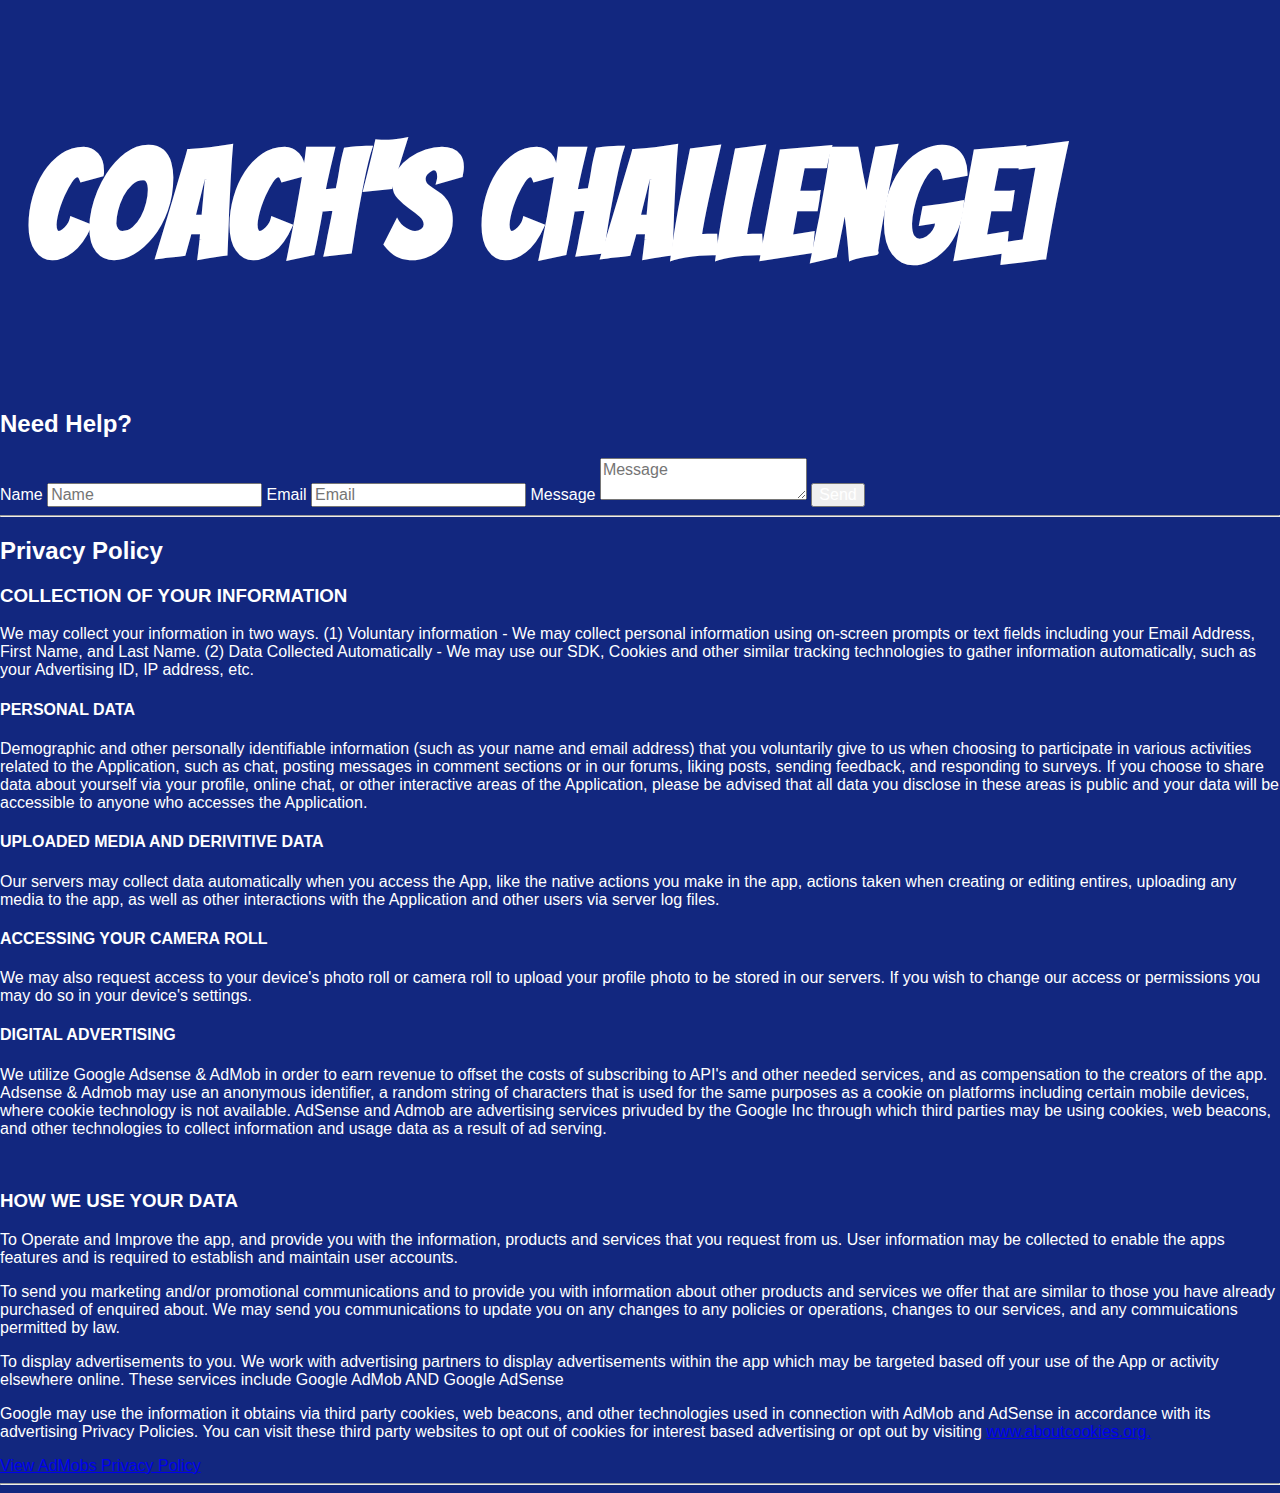
==== coachschallenge.html @ 7a8db965 "Update coachschallenge.html" ====
<!DOCTYPE html>
<html lang="en">
<head>
    <meta charset="UTF-8">
    <meta http-equiv="X-UA-Compatible" content="IE=edge">
    <meta name="viewport" content="width=device-width, initial-scale=1.0">
    <title>Coach's Challenge</title>
    <link rel="stylesheet" href="normalize.css">
    <link rel="stylesheet" href="support.css">
    <link rel="stylesheet" href="https://fonts.googleapis.com/css?family=Bangers">
    <style>
        body {
            background-color: #12277F;
            color: #fff;
        }
        h1 {
            font-family: 'Bangers';
            font-size: 150px;
            padding: 25px;
        }
    </style>
</head>
<body>
    <h1>Coach's Challenge]</h1>
    <h2>Need Help?</h2>
    <form action="https://submit-form.com/Y8VTLnWR">
        <label for="name">Name</label>
        <input type="text" id="name" name="name" placeholder="Name" required="" />
        <label for="email">Email</label>
        <input type="email" id="email" name="email" placeholder="Email" required="" />
        <label for="message">Message</label>
        <textarea
          id="message"
          name="message"
          placeholder="Message"
          required=""
        ></textarea>
        <button type="submit">Send</button>
    </form>
    <hr>
    <h2>Privacy Policy</h2>
    <h3>COLLECTION OF YOUR INFORMATION</h3>
    <p>We may collect your information in two ways. (1) Voluntary information - We may collect personal information using on-screen prompts or text fields  including your Email Address, First Name, and Last Name. (2) Data Collected Automatically - We may use our SDK, Cookies and other similar tracking technologies to gather information automatically, such as your Advertising ID, IP address, etc.</p>
    <h4>PERSONAL DATA</h4>
    <p>Demographic and other personally identifiable information (such as your name and email address) that you voluntarily give to us when choosing to participate in various activities related to the Application, such as chat, posting messages in comment sections or in our forums, liking posts, sending feedback, and responding to surveys.  If you choose to share data about yourself via your profile, online chat, or other interactive areas of the Application, please be advised that all data you disclose in these areas is public and your data will be accessible to anyone who accesses the Application.</p>
    <h4>UPLOADED MEDIA AND DERIVITIVE DATA</h4>
    <p>Our servers may collect data automatically when you access the App, like the native actions you make in the app, actions taken when creating or editing entires, uploading any media to the app, as well as other interactions with the Application and other users via server log files.</p>
    <h4>ACCESSING YOUR CAMERA ROLL</h4>
    <p>We may also request access to your device's photo roll or camera roll to upload your profile photo to be stored in our servers. If you wish to change our access or permissions you may do so in your device's settings.</p>
    <h4>DIGITAL ADVERTISING</h4>
    <p>We utilize Google Adsense & AdMob in order to earn revenue to offset the costs of subscribing to API's and other needed services, and as compensation to the creators of the app. Adsense & Admob may use an anonymous identifier, a random string of characters that is used for the same purposes as a cookie on platforms including certain mobile devices, where cookie technology is not available. AdSense and Admob are advertising services privuded by the Google Inc through which third parties may be using cookies, web beacons, and other technologies to collect information and usage data as a result of ad serving.</p>
    <br>
    <h3>HOW WE USE YOUR DATA</h3>
    <p>To Operate and Improve the app, and provide you with the information, products and services that you request from us. User information may be collected to enable the apps features and is required to establish and maintain user accounts.</p>
    <p>To send you marketing and/or promotional communications and to provide you with information about other products and services we offer that are similar to those you have already purchased of enquired about. We may send you communications to update you on any changes to any policies or operations, changes to our services, and any commuications permitted by law.</p>
    <p>To display advertisements to you. We work with advertising partners to display advertisements within the app which may be targeted based off your use of the App or activity elsewhere online. These services include Google AdMob AND Google AdSense</p>
    <p>Google may use the information it obtains via third party cookies, web beacons, and other technologies used in connection with AdMob and AdSense in accordance with its advertising Privacy Policies. You can visit these third party websites to opt out of cookies for interest based advertising or opt out by visiting <a href="www.aboutcookies.org" target="_blank">www.aboutcookies.org.</a></p>
    <a href="https://policies.google.com/technologies/ads?hl=en-US" target="_blank">View AdMobs Privacy Policy</a>
    <hr>
      
</body>
</html>
---- support.css ----
body {
    background-color: #000;
}
h1 {
    color: #fff;
}
form {
    display: block;
}
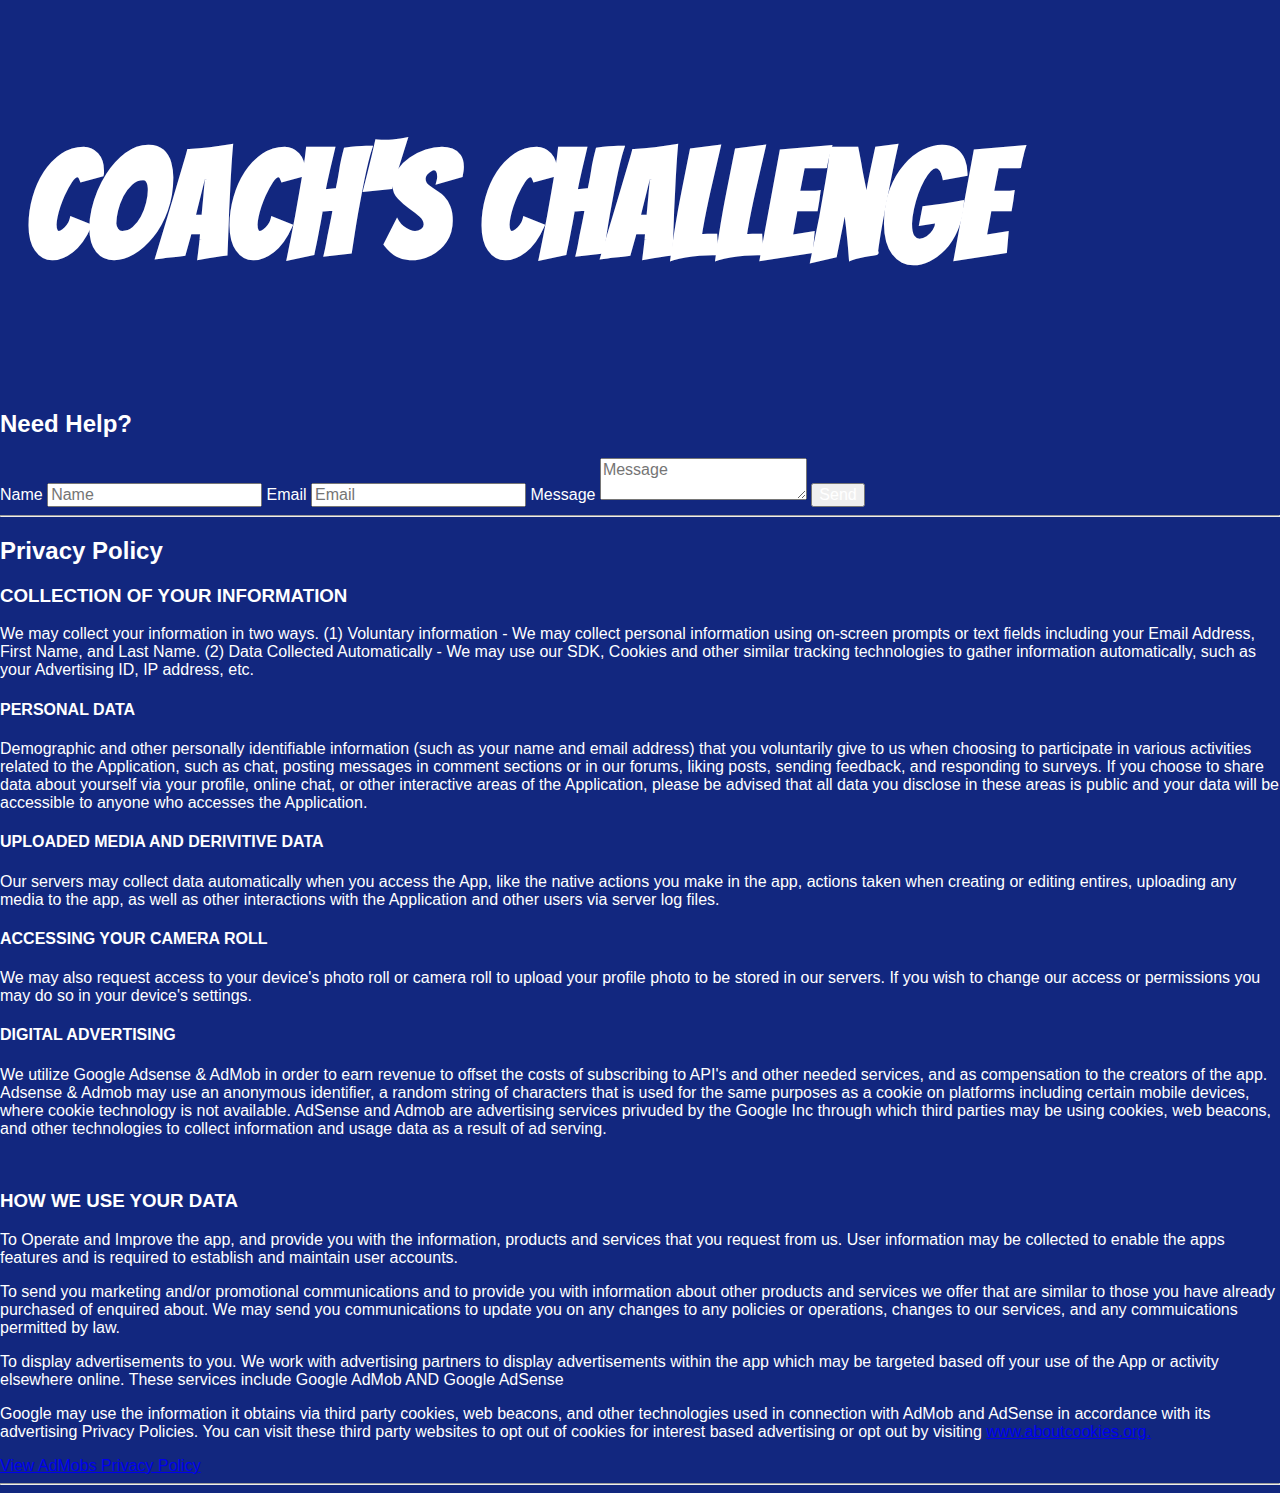
==== commit 4d61c7bd: "Update coachschallenge.html" ====
--- a/coachschallenge.html
+++ b/coachschallenge.html
@@ -21,7 +21,7 @@
     </style>
 </head>
 <body>
-    <h1>Coach's Challenge]</h1>
+    <h1>Coach's Challenge</h1>
     <h2>Need Help?</h2>
     <form action="https://submit-form.com/Y8VTLnWR">
         <label for="name">Name</label>
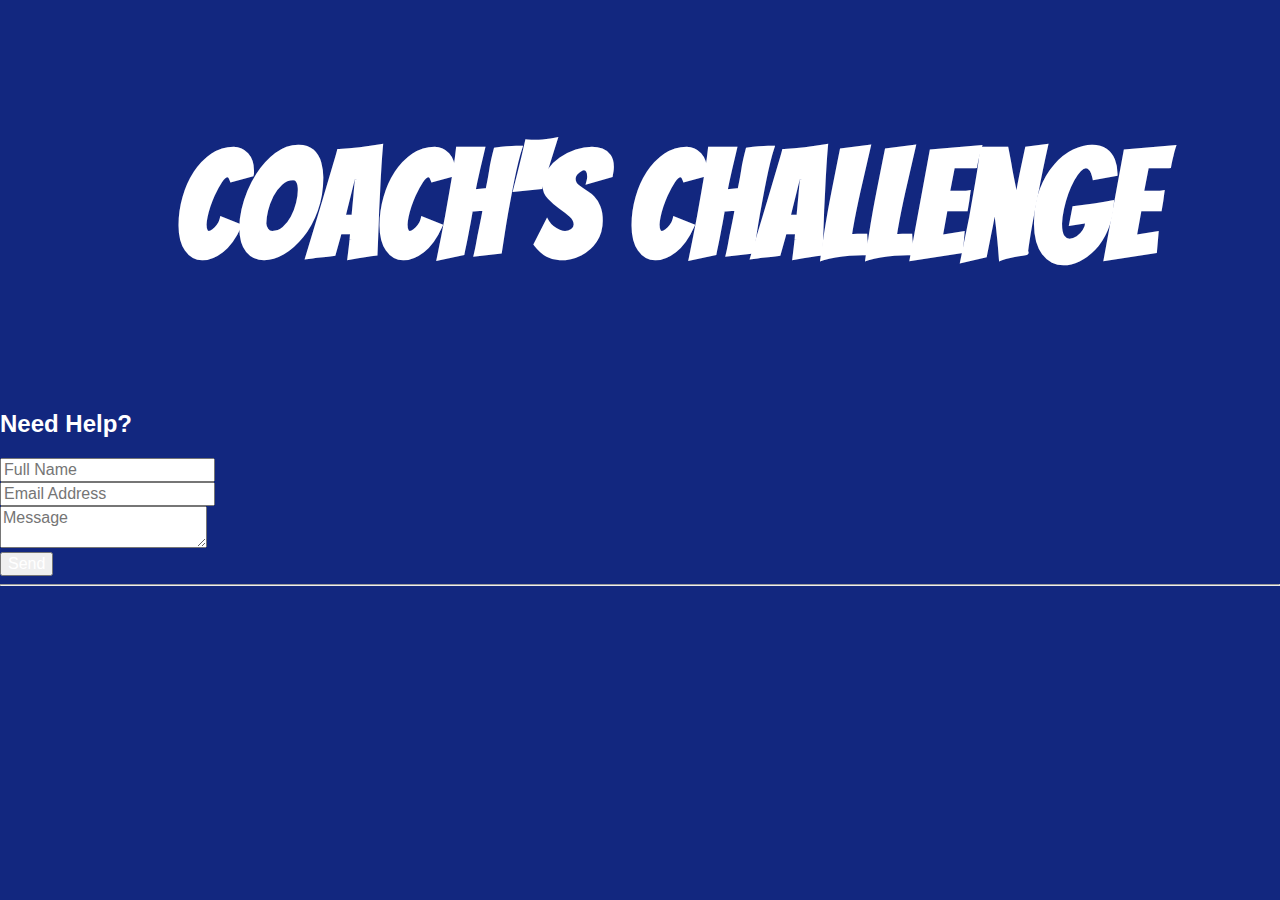
==== commit b72318dd: "Update coachschallenge.html" ====
--- a/coachschallenge.html
+++ b/coachschallenge.html
@@ -24,39 +24,41 @@
     <h1>Coach's Challenge</h1>
     <h2>Need Help?</h2>
     <form action="https://submit-form.com/Y8VTLnWR">
-        <label for="name">Name</label>
-        <input type="text" id="name" name="name" placeholder="Name" required="" />
-        <label for="email">Email</label>
-        <input type="email" id="email" name="email" placeholder="Email" required="" />
-        <label for="message">Message</label>
+        <!--<label for="name">Name</label>-->
+        <input type="text" id="name" name="name" placeholder="Full Name" required="" /><br>
+        <!--<label for="email">Email</label>-->
+        <input type="email" id="email" name="email" placeholder="Email Address" required="" /><br>
+        <!--<label for="message">Message</label>-->
         <textarea
           id="message"
           name="message"
           placeholder="Message"
           required=""
-        ></textarea>
+        ></textarea><br>
         <button type="submit">Send</button>
     </form>
     <hr>
-    <h2>Privacy Policy</h2>
-    <h3>COLLECTION OF YOUR INFORMATION</h3>
-    <p>We may collect your information in two ways. (1) Voluntary information - We may collect personal information using on-screen prompts or text fields  including your Email Address, First Name, and Last Name. (2) Data Collected Automatically - We may use our SDK, Cookies and other similar tracking technologies to gather information automatically, such as your Advertising ID, IP address, etc.</p>
-    <h4>PERSONAL DATA</h4>
-    <p>Demographic and other personally identifiable information (such as your name and email address) that you voluntarily give to us when choosing to participate in various activities related to the Application, such as chat, posting messages in comment sections or in our forums, liking posts, sending feedback, and responding to surveys.  If you choose to share data about yourself via your profile, online chat, or other interactive areas of the Application, please be advised that all data you disclose in these areas is public and your data will be accessible to anyone who accesses the Application.</p>
-    <h4>UPLOADED MEDIA AND DERIVITIVE DATA</h4>
-    <p>Our servers may collect data automatically when you access the App, like the native actions you make in the app, actions taken when creating or editing entires, uploading any media to the app, as well as other interactions with the Application and other users via server log files.</p>
-    <h4>ACCESSING YOUR CAMERA ROLL</h4>
-    <p>We may also request access to your device's photo roll or camera roll to upload your profile photo to be stored in our servers. If you wish to change our access or permissions you may do so in your device's settings.</p>
-    <h4>DIGITAL ADVERTISING</h4>
-    <p>We utilize Google Adsense & AdMob in order to earn revenue to offset the costs of subscribing to API's and other needed services, and as compensation to the creators of the app. Adsense & Admob may use an anonymous identifier, a random string of characters that is used for the same purposes as a cookie on platforms including certain mobile devices, where cookie technology is not available. AdSense and Admob are advertising services privuded by the Google Inc through which third parties may be using cookies, web beacons, and other technologies to collect information and usage data as a result of ad serving.</p>
-    <br>
-    <h3>HOW WE USE YOUR DATA</h3>
-    <p>To Operate and Improve the app, and provide you with the information, products and services that you request from us. User information may be collected to enable the apps features and is required to establish and maintain user accounts.</p>
-    <p>To send you marketing and/or promotional communications and to provide you with information about other products and services we offer that are similar to those you have already purchased of enquired about. We may send you communications to update you on any changes to any policies or operations, changes to our services, and any commuications permitted by law.</p>
-    <p>To display advertisements to you. We work with advertising partners to display advertisements within the app which may be targeted based off your use of the App or activity elsewhere online. These services include Google AdMob AND Google AdSense</p>
-    <p>Google may use the information it obtains via third party cookies, web beacons, and other technologies used in connection with AdMob and AdSense in accordance with its advertising Privacy Policies. You can visit these third party websites to opt out of cookies for interest based advertising or opt out by visiting <a href="www.aboutcookies.org" target="_blank">www.aboutcookies.org.</a></p>
-    <a href="https://policies.google.com/technologies/ads?hl=en-US" target="_blank">View AdMobs Privacy Policy</a>
-    <hr>
+    <div style="display: none;">
+        <h2>Privacy Policy</h2>
+            <h3>COLLECTION OF YOUR INFORMATION</h3>
+            <p>We may collect your information in two ways. (1) Voluntary information - We may collect personal information using on-screen prompts or text fields  including your Email Address, First Name, and Last Name. (2) Data Collected Automatically - We may use our SDK, Cookies and other similar tracking technologies to gather information automatically, such as your Advertising ID, IP address, etc.</p>
+            <h4>PERSONAL DATA</h4>
+            <p>Demographic and other personally identifiable information (such as your name and email address) that you voluntarily give to us when choosing to participate in various activities related to the Application, such as chat, posting messages in comment sections or in our forums, liking posts, sending feedback, and responding to surveys.  If you choose to share data about yourself via your profile, online chat, or other interactive areas of the Application, please be advised that all data you disclose in these areas is public and your data will be accessible to anyone who accesses the Application.</p>
+            <h4>UPLOADED MEDIA AND DERIVITIVE DATA</h4>
+            <p>Our servers may collect data automatically when you access the App, like the native actions you make in the app, actions taken when creating or editing entires, uploading any media to the app, as well as other interactions with the Application and other users via server log files.</p>
+            <h4>ACCESSING YOUR CAMERA ROLL</h4>
+            <p>We may also request access to your device's photo roll or camera roll to upload your profile photo to be stored in our servers. If you wish to change our access or permissions you may do so in your device's settings.</p>
+            <h4>DIGITAL ADVERTISING</h4>
+            <p>We utilize Google Adsense & AdMob in order to earn revenue to offset the costs of subscribing to API's and other needed services, and as compensation to the creators of the app. Adsense & Admob may use an anonymous identifier, a random string of characters that is used for the same purposes as a cookie on platforms including certain mobile devices, where cookie technology is not available. AdSense and Admob are advertising services privuded by the Google Inc through which third parties may be using cookies, web beacons, and other technologies to collect information and usage data as a result of ad serving.</p>
+            <br>
+            <h3>HOW WE USE YOUR DATA</h3>
+            <p>To Operate and Improve the app, and provide you with the information, products and services that you request from us. User information may be collected to enable the apps features and is required to establish and maintain user accounts.</p>
+            <p>To send you marketing and/or promotional communications and to provide you with information about other products and services we offer that are similar to those you have already purchased of enquired about. We may send you communications to update you on any changes to any policies or operations, changes to our services, and any commuications permitted by law.</p>
+            <p>To display advertisements to you. We work with advertising partners to display advertisements within the app which may be targeted based off your use of the App or activity elsewhere online. These services include Google AdMob AND Google AdSense</p>
+            <p>Google may use the information it obtains via third party cookies, web beacons, and other technologies used in connection with AdMob and AdSense in accordance with its advertising Privacy Policies. You can visit these third party websites to opt out of cookies for interest based advertising or opt out by visiting <a href="www.aboutcookies.org" target="_blank">www.aboutcookies.org.</a></p>
+            <a href="https://policies.google.com/technologies/ads?hl=en-US" target="_blank">View AdMobs Privacy Policy</a>
+        <hr>
+    </div>
       
 </body>
 </html>
--- a/support.css
+++ b/support.css
@@ -1,8 +1,11 @@
 body {
     background-color: #000;
+    align-content: center;
 }
 h1 {
     color: #fff;
+    width: 100vw;
+    text-align: center;
 }
 form {
     display: block;
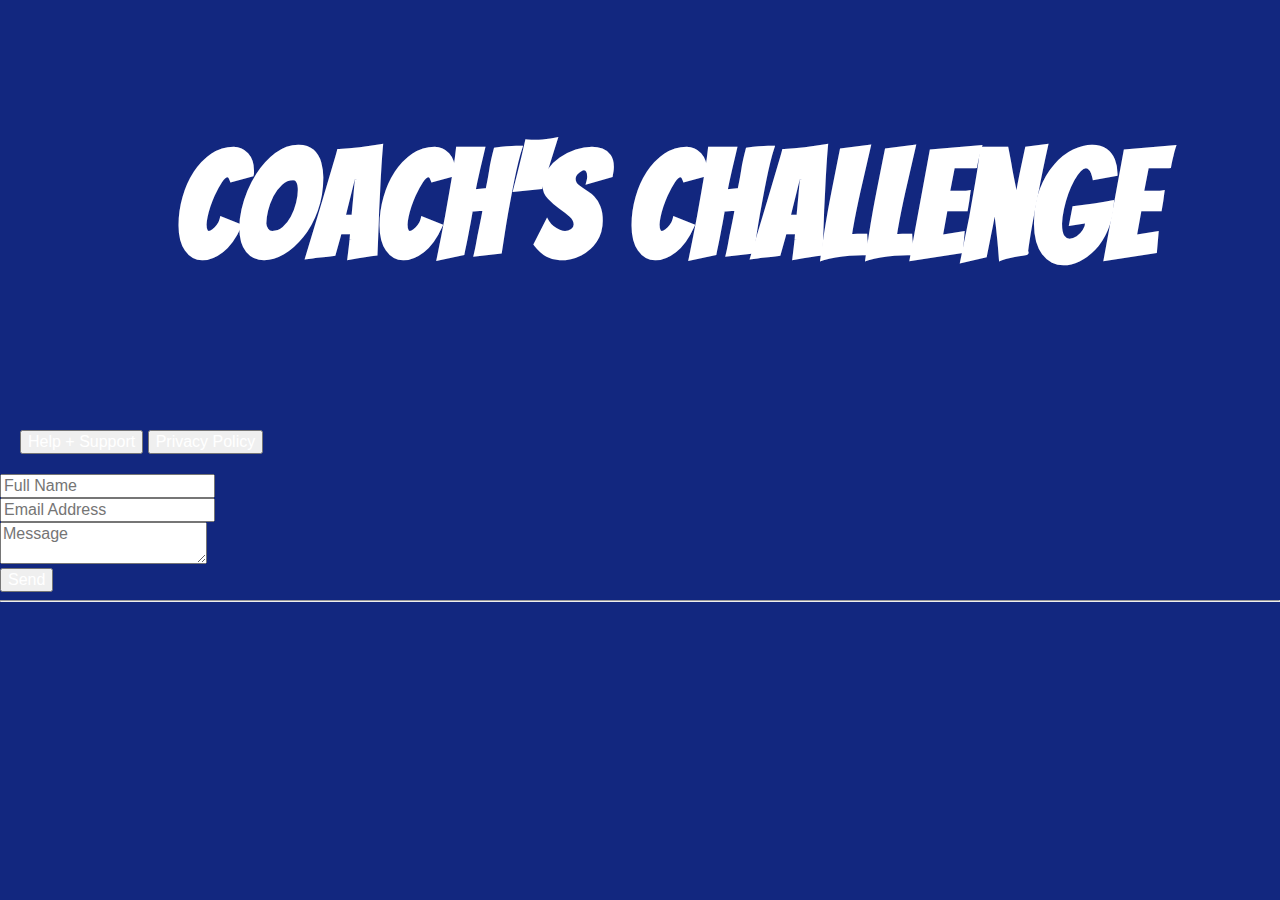
==== commit fb684fe5: "Update coachschallenge.html" ====
--- a/coachschallenge.html
+++ b/coachschallenge.html
@@ -18,17 +18,24 @@
             font-size: 150px;
             padding: 25px;
         }
+        #navigation {
+            padding: 20px;
+        }
     </style>
 </head>
 <body>
     <h1>Coach's Challenge</h1>
-    <h2>Need Help?</h2>
+    <div id="navigation">
+        <button>
+            Help + Support
+        </button>
+        <button>
+            Privacy Policy
+        </button>
+    </div>
     <form action="https://submit-form.com/Y8VTLnWR">
-        <!--<label for="name">Name</label>-->
         <input type="text" id="name" name="name" placeholder="Full Name" required="" /><br>
-        <!--<label for="email">Email</label>-->
         <input type="email" id="email" name="email" placeholder="Email Address" required="" /><br>
-        <!--<label for="message">Message</label>-->
         <textarea
           id="message"
           name="message"
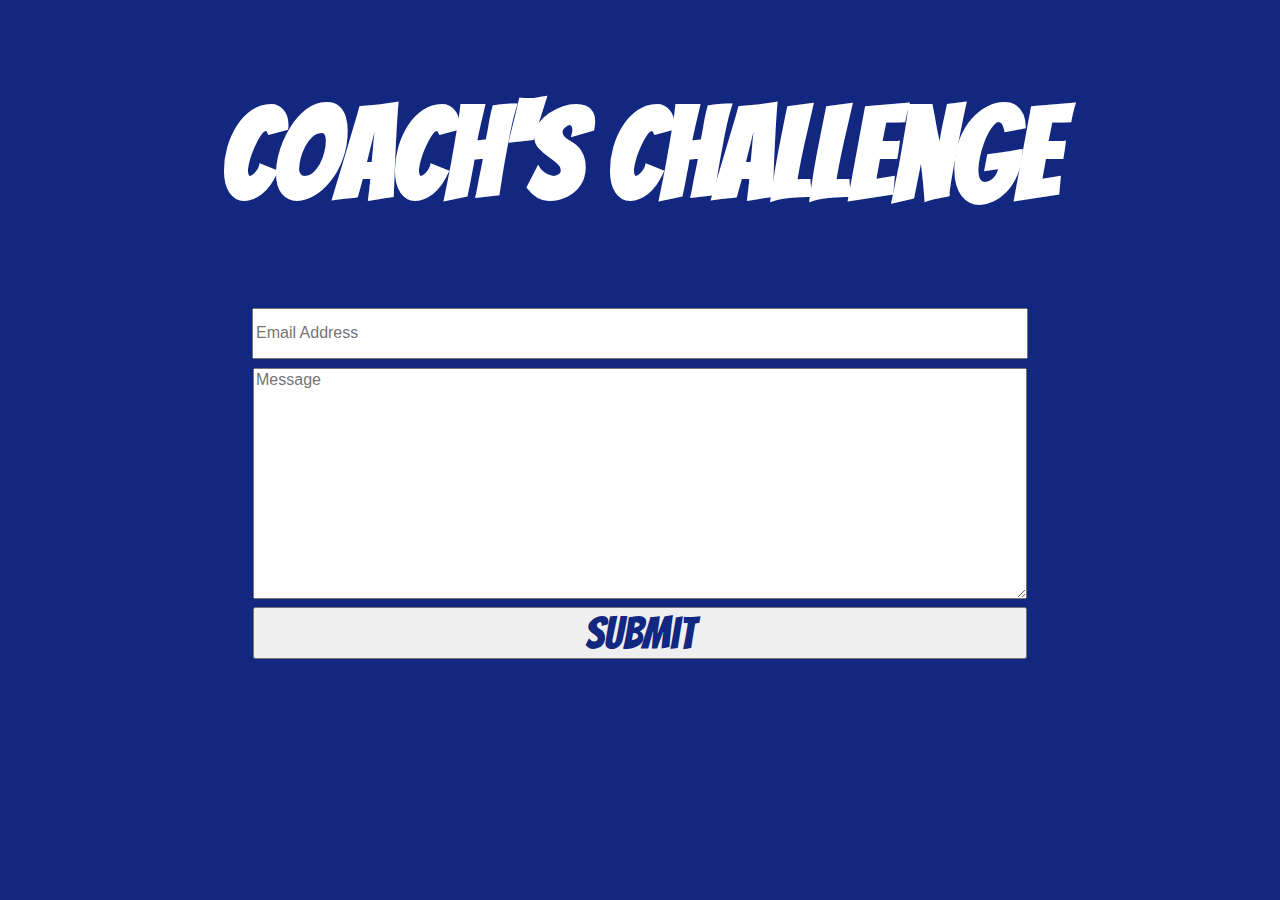
==== commit a66f4f69: "basic cc support form" ====
--- a/coachschallenge.html
+++ b/coachschallenge.html
@@ -12,39 +12,41 @@
         body {
             background-color: #12277F;
             color: #fff;
+            text-align: center;
         }
         h1 {
             font-family: 'Bangers';
-            font-size: 150px;
-            padding: 25px;
+            font-size: 10vw;
         }
         #navigation {
             padding: 20px;
+        }
+        button #navigation {
+            color: #12277F;
+        }
+        #email, textarea, #submit {
+            color: #12277F;
+        }
+        #submit {
+            font-family: 'Bangers';
+            font-size: 5vh;
         }
     </style>
 </head>
 <body>
     <h1>Coach's Challenge</h1>
-    <div id="navigation">
-        <button>
-            Help + Support
-        </button>
-        <button>
-            Privacy Policy
-        </button>
-    </div>
     <form action="https://submit-form.com/Y8VTLnWR">
-        <input type="text" id="name" name="name" placeholder="Full Name" required="" /><br>
         <input type="email" id="email" name="email" placeholder="Email Address" required="" /><br>
         <textarea
           id="message"
           name="message"
           placeholder="Message"
           required=""
-        ></textarea><br>
-        <button type="submit">Send</button>
+        ></textarea>
+        <br>
+        <button id="submit" type="submit">Submit</button>
     </form>
-    <hr>
+
     <div style="display: none;">
         <h2>Privacy Policy</h2>
             <h3>COLLECTION OF YOUR INFORMATION</h3>
--- a/support.css
+++ b/support.css
@@ -1,12 +1,36 @@
 body {
-    background-color: #000;
     align-content: center;
 }
+
 h1 {
-    color: #fff;
+    text-align: center;
     width: 100vw;
-    text-align: center;
 }
+
 form {
     display: block;
 }
+
+#email, #submit {
+    width: 60vw;
+}
+
+#email { 
+    height: 5vh;
+    margin-bottom: 1vh;
+}
+
+textarea {
+    margin-bottom: 0.5vh;
+}
+
+#submit {
+    width: 60.5vw;
+    margin: 0;
+    padding: 0;
+}
+
+form textarea {
+    width: 60vw;
+    height: 25vh;
+}
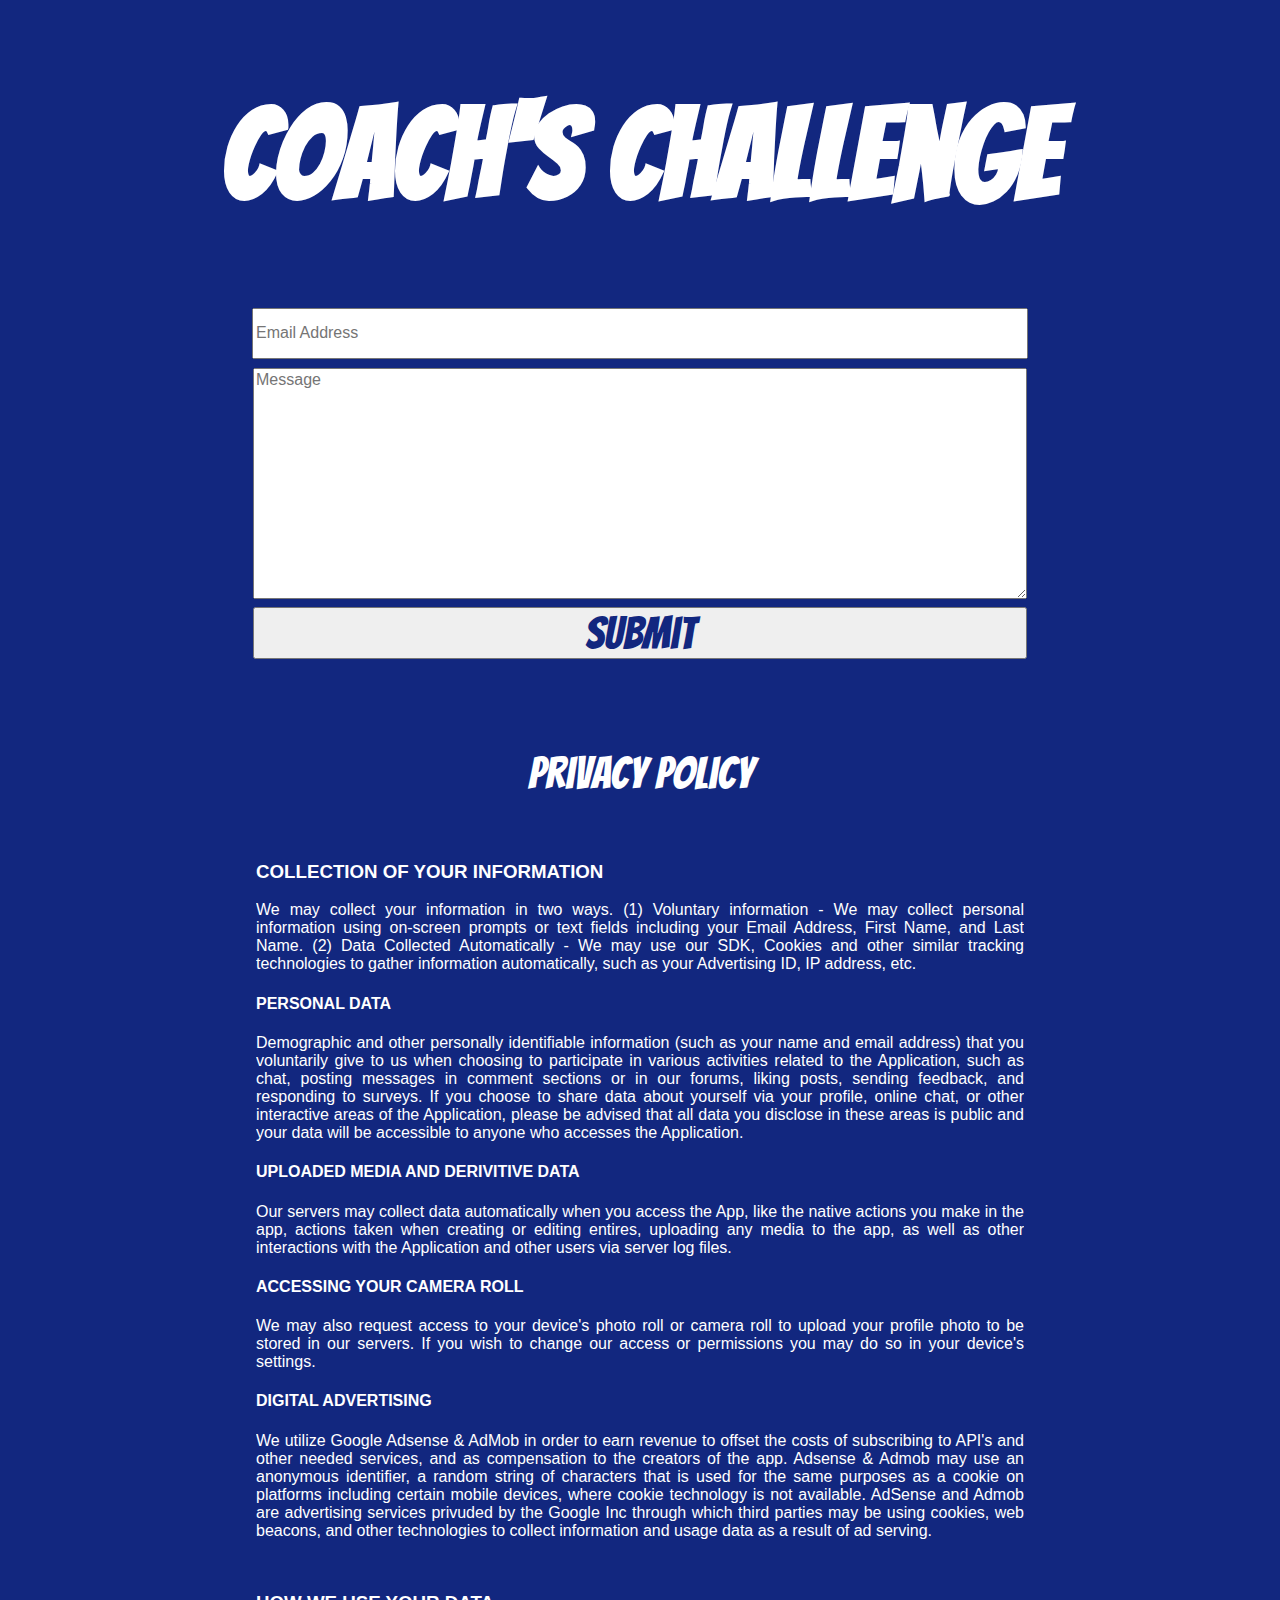
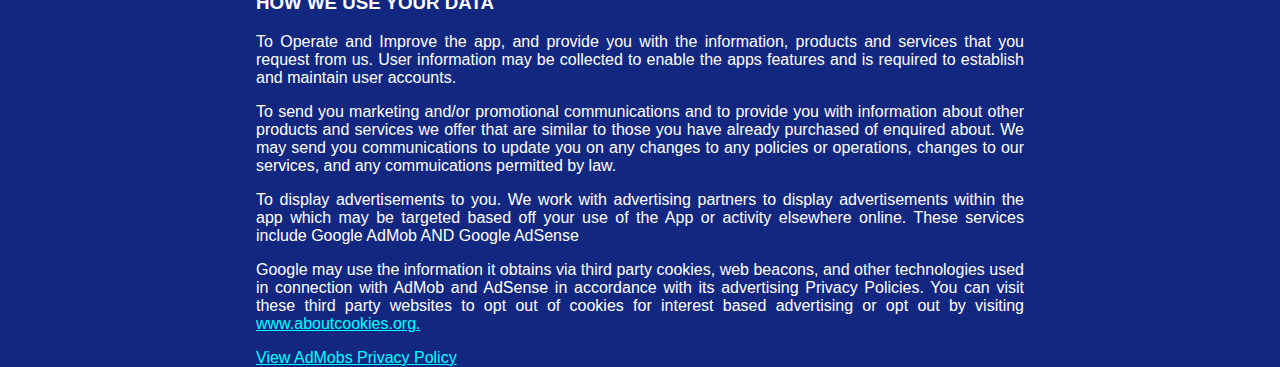
==== commit ae7f27d3: "toggling the policy" ====
--- a/coachschallenge.html
+++ b/coachschallenge.html
@@ -30,8 +30,37 @@
         #submit {
             font-family: 'Bangers';
             font-size: 5vh;
+            margin-bottom: 5vh;
+        }
+        #privacy {
+            background-color: #12277F;
+            font-family: 'Bangers';
+            font-size: 5vh;
+        }
+        #privacy p:hover {
+            color:aqua;
+        }
+        #policy {
+            width: 60vw;
+            margin: 0 20vw;
+            overflow-x: hidden;
+            overflow-y: auto;
+            text-align:justify;
+        }
+        #policy a {
+            color:aqua;
         }
     </style>
+    <script>
+        function togglePolicy() {
+            var x = document.getElementById('policy');
+            if (x.style.display === 'none') {
+                x.style.display = 'block';
+            } else {
+                x.style.display = 'none';
+            }
+        }
+    </script>
 </head>
 <body>
     <h1>Coach's Challenge</h1>
@@ -47,26 +76,26 @@
         <button id="submit" type="submit">Submit</button>
     </form>
 
-    <div style="display: none;">
-        <h2>Privacy Policy</h2>
-            <h3>COLLECTION OF YOUR INFORMATION</h3>
-            <p>We may collect your information in two ways. (1) Voluntary information - We may collect personal information using on-screen prompts or text fields  including your Email Address, First Name, and Last Name. (2) Data Collected Automatically - We may use our SDK, Cookies and other similar tracking technologies to gather information automatically, such as your Advertising ID, IP address, etc.</p>
-            <h4>PERSONAL DATA</h4>
-            <p>Demographic and other personally identifiable information (such as your name and email address) that you voluntarily give to us when choosing to participate in various activities related to the Application, such as chat, posting messages in comment sections or in our forums, liking posts, sending feedback, and responding to surveys.  If you choose to share data about yourself via your profile, online chat, or other interactive areas of the Application, please be advised that all data you disclose in these areas is public and your data will be accessible to anyone who accesses the Application.</p>
-            <h4>UPLOADED MEDIA AND DERIVITIVE DATA</h4>
-            <p>Our servers may collect data automatically when you access the App, like the native actions you make in the app, actions taken when creating or editing entires, uploading any media to the app, as well as other interactions with the Application and other users via server log files.</p>
-            <h4>ACCESSING YOUR CAMERA ROLL</h4>
-            <p>We may also request access to your device's photo roll or camera roll to upload your profile photo to be stored in our servers. If you wish to change our access or permissions you may do so in your device's settings.</p>
-            <h4>DIGITAL ADVERTISING</h4>
-            <p>We utilize Google Adsense & AdMob in order to earn revenue to offset the costs of subscribing to API's and other needed services, and as compensation to the creators of the app. Adsense & Admob may use an anonymous identifier, a random string of characters that is used for the same purposes as a cookie on platforms including certain mobile devices, where cookie technology is not available. AdSense and Admob are advertising services privuded by the Google Inc through which third parties may be using cookies, web beacons, and other technologies to collect information and usage data as a result of ad serving.</p>
-            <br>
-            <h3>HOW WE USE YOUR DATA</h3>
-            <p>To Operate and Improve the app, and provide you with the information, products and services that you request from us. User information may be collected to enable the apps features and is required to establish and maintain user accounts.</p>
-            <p>To send you marketing and/or promotional communications and to provide you with information about other products and services we offer that are similar to those you have already purchased of enquired about. We may send you communications to update you on any changes to any policies or operations, changes to our services, and any commuications permitted by law.</p>
-            <p>To display advertisements to you. We work with advertising partners to display advertisements within the app which may be targeted based off your use of the App or activity elsewhere online. These services include Google AdMob AND Google AdSense</p>
-            <p>Google may use the information it obtains via third party cookies, web beacons, and other technologies used in connection with AdMob and AdSense in accordance with its advertising Privacy Policies. You can visit these third party websites to opt out of cookies for interest based advertising or opt out by visiting <a href="www.aboutcookies.org" target="_blank">www.aboutcookies.org.</a></p>
-            <a href="https://policies.google.com/technologies/ads?hl=en-US" target="_blank">View AdMobs Privacy Policy</a>
-        <hr>
+    <div id="privacy" onclick="togglePolicy()"><p>Privacy Policy</p></div>
+
+    <div id="policy">
+        <h3>COLLECTION OF YOUR INFORMATION</h3>
+        <p>We may collect your information in two ways. (1) Voluntary information - We may collect personal information using on-screen prompts or text fields  including your Email Address, First Name, and Last Name. (2) Data Collected Automatically - We may use our SDK, Cookies and other similar tracking technologies to gather information automatically, such as your Advertising ID, IP address, etc.</p>
+        <h4>PERSONAL DATA</h4>
+        <p>Demographic and other personally identifiable information (such as your name and email address) that you voluntarily give to us when choosing to participate in various activities related to the Application, such as chat, posting messages in comment sections or in our forums, liking posts, sending feedback, and responding to surveys.  If you choose to share data about yourself via your profile, online chat, or other interactive areas of the Application, please be advised that all data you disclose in these areas is public and your data will be accessible to anyone who accesses the Application.</p>
+        <h4>UPLOADED MEDIA AND DERIVITIVE DATA</h4>
+        <p>Our servers may collect data automatically when you access the App, like the native actions you make in the app, actions taken when creating or editing entires, uploading any media to the app, as well as other interactions with the Application and other users via server log files.</p>
+        <h4>ACCESSING YOUR CAMERA ROLL</h4>
+        <p>We may also request access to your device's photo roll or camera roll to upload your profile photo to be stored in our servers. If you wish to change our access or permissions you may do so in your device's settings.</p>
+        <h4>DIGITAL ADVERTISING</h4>
+        <p>We utilize Google Adsense & AdMob in order to earn revenue to offset the costs of subscribing to API's and other needed services, and as compensation to the creators of the app. Adsense & Admob may use an anonymous identifier, a random string of characters that is used for the same purposes as a cookie on platforms including certain mobile devices, where cookie technology is not available. AdSense and Admob are advertising services privuded by the Google Inc through which third parties may be using cookies, web beacons, and other technologies to collect information and usage data as a result of ad serving.</p>
+        <br>
+        <h3>HOW WE USE YOUR DATA</h3>
+        <p>To Operate and Improve the app, and provide you with the information, products and services that you request from us. User information may be collected to enable the apps features and is required to establish and maintain user accounts.</p>
+        <p>To send you marketing and/or promotional communications and to provide you with information about other products and services we offer that are similar to those you have already purchased of enquired about. We may send you communications to update you on any changes to any policies or operations, changes to our services, and any commuications permitted by law.</p>
+        <p>To display advertisements to you. We work with advertising partners to display advertisements within the app which may be targeted based off your use of the App or activity elsewhere online. These services include Google AdMob AND Google AdSense</p>
+        <p>Google may use the information it obtains via third party cookies, web beacons, and other technologies used in connection with AdMob and AdSense in accordance with its advertising Privacy Policies. You can visit these third party websites to opt out of cookies for interest based advertising or opt out by visiting <a href="www.aboutcookies.org" target="_blank">www.aboutcookies.org.</a></p>
+        <a href="https://policies.google.com/technologies/ads?hl=en-US" target="_blank">View AdMobs Privacy Policy</a>
     </div>
       
 </body>
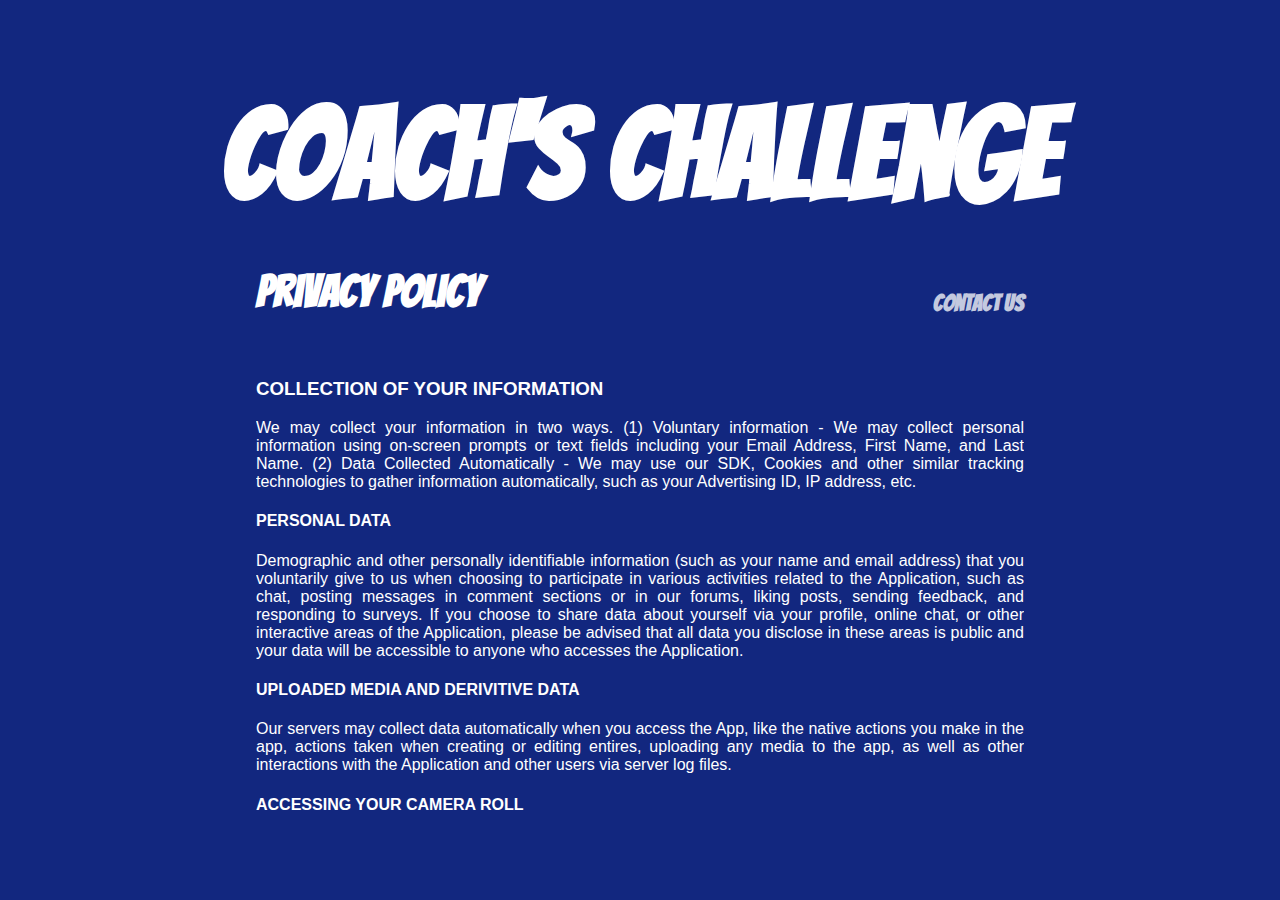
==== commit b079693a: "done" ====
--- a/coachschallenge.html
+++ b/coachschallenge.html
@@ -17,12 +17,7 @@
         h1 {
             font-family: 'Bangers';
             font-size: 10vw;
-        }
-        #navigation {
-            padding: 20px;
-        }
-        button #navigation {
-            color: #12277F;
+            margin-bottom: 0;
         }
         #email, textarea, #submit {
             color: #12277F;
@@ -32,16 +27,27 @@
             font-size: 5vh;
             margin-bottom: 5vh;
         }
-        #privacy {
-            background-color: #12277F;
+        .navItem {
+            color: #fff;
+            opacity: 0.75;
+            font-family: 'Bangers';
+            font-size: 2.5vh;
+            padding: 0;
+            margin: 0;
+            align-self: flex-end;
+        }
+        .navSelection  {
+            color: #fff;
+            opacity: 1.0;
             font-family: 'Bangers';
             font-size: 5vh;
-        }
-        #privacy p:hover {
-            color:aqua;
+            float: left;
+            padding: 0;
+            margin: 0;
         }
         #policy {
             width: 60vw;
+            height: 50vh;
             margin: 0 20vw;
             overflow-x: hidden;
             overflow-y: auto;
@@ -50,21 +56,52 @@
         #policy a {
             color:aqua;
         }
+        #support {
+            display: none;
+        }
+        .nav {
+            width: 60vw;
+            margin: 5vh 20vw;
+            display: flex;
+            justify-content: space-between;
+        }
     </style>
     <script>
-        function togglePolicy() {
-            var x = document.getElementById('policy');
-            if (x.style.display === 'none') {
-                x.style.display = 'block';
+        function toggleContent() {
+            var policy = document.getElementById('policy');
+            var support = document.getElementById('support');
+            
+            if (policy.style.display === 'none') {
+                policy.style.display = 'inline-block';
+                support.style.display = 'none';
+                toggleNav()
             } else {
-                x.style.display = 'none';
+                support.style.display = 'inline-block';
+                policy.style.display = 'none';
+                toggleNav()
+            }
+        }
+        function toggleNav() {
+            var privacy = document.getElementById('privacy');
+            var help = document.getElementById('help');
+
+            if (privacy.className === "navSelection") {
+                privacy.classList.replace("navSelection", "navItem");
+                help.classList.replace("navItem", "navSelection");
+            } else {
+                privacy.classList.replace("navItem", "navSelection");
+                help.classList.replace("navSelection", "navItem");
             }
         }
     </script>
 </head>
 <body>
     <h1>Coach's Challenge</h1>
-    <form action="https://submit-form.com/Y8VTLnWR">
+    <div class="nav">
+        <h2 class="navSelection" id="privacy" onclick="toggleContent()" style="float:left;">Privacy Policy</h2>
+        <h2 class="navItem" id="help" onclick="toggleContent()" style="float:right;">Contact Us</h2>
+    </div>
+    <form id="support" action="https://submit-form.com/Y8VTLnWR">
         <input type="email" id="email" name="email" placeholder="Email Address" required="" /><br>
         <textarea
           id="message"
@@ -75,9 +112,6 @@
         <br>
         <button id="submit" type="submit">Submit</button>
     </form>
-
-    <div id="privacy" onclick="togglePolicy()"><p>Privacy Policy</p></div>
-
     <div id="policy">
         <h3>COLLECTION OF YOUR INFORMATION</h3>
         <p>We may collect your information in two ways. (1) Voluntary information - We may collect personal information using on-screen prompts or text fields  including your Email Address, First Name, and Last Name. (2) Data Collected Automatically - We may use our SDK, Cookies and other similar tracking technologies to gather information automatically, such as your Advertising ID, IP address, etc.</p>
@@ -97,6 +131,5 @@
         <p>Google may use the information it obtains via third party cookies, web beacons, and other technologies used in connection with AdMob and AdSense in accordance with its advertising Privacy Policies. You can visit these third party websites to opt out of cookies for interest based advertising or opt out by visiting <a href="www.aboutcookies.org" target="_blank">www.aboutcookies.org.</a></p>
         <a href="https://policies.google.com/technologies/ads?hl=en-US" target="_blank">View AdMobs Privacy Policy</a>
     </div>
-      
 </body>
 </html>
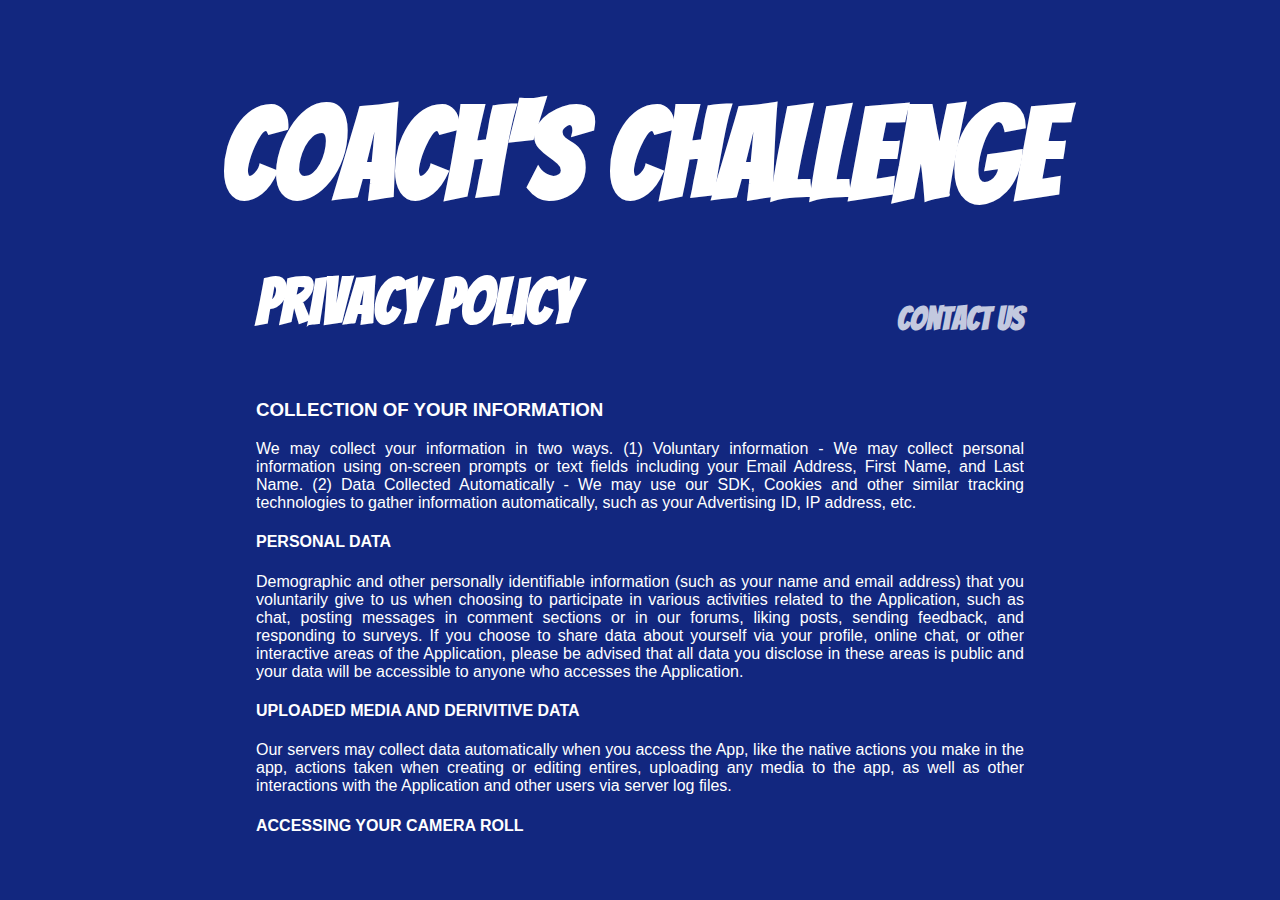
==== commit 0c1b8547: "fix nav font size" ====
--- a/coachschallenge.html
+++ b/coachschallenge.html
@@ -31,7 +31,7 @@
             color: #fff;
             opacity: 0.75;
             font-family: 'Bangers';
-            font-size: 2.5vh;
+            font-size: 2.5vw;
             padding: 0;
             margin: 0;
             align-self: flex-end;
@@ -40,7 +40,7 @@
             color: #fff;
             opacity: 1.0;
             font-family: 'Bangers';
-            font-size: 5vh;
+            font-size: 5vw;
             float: left;
             padding: 0;
             margin: 0;
